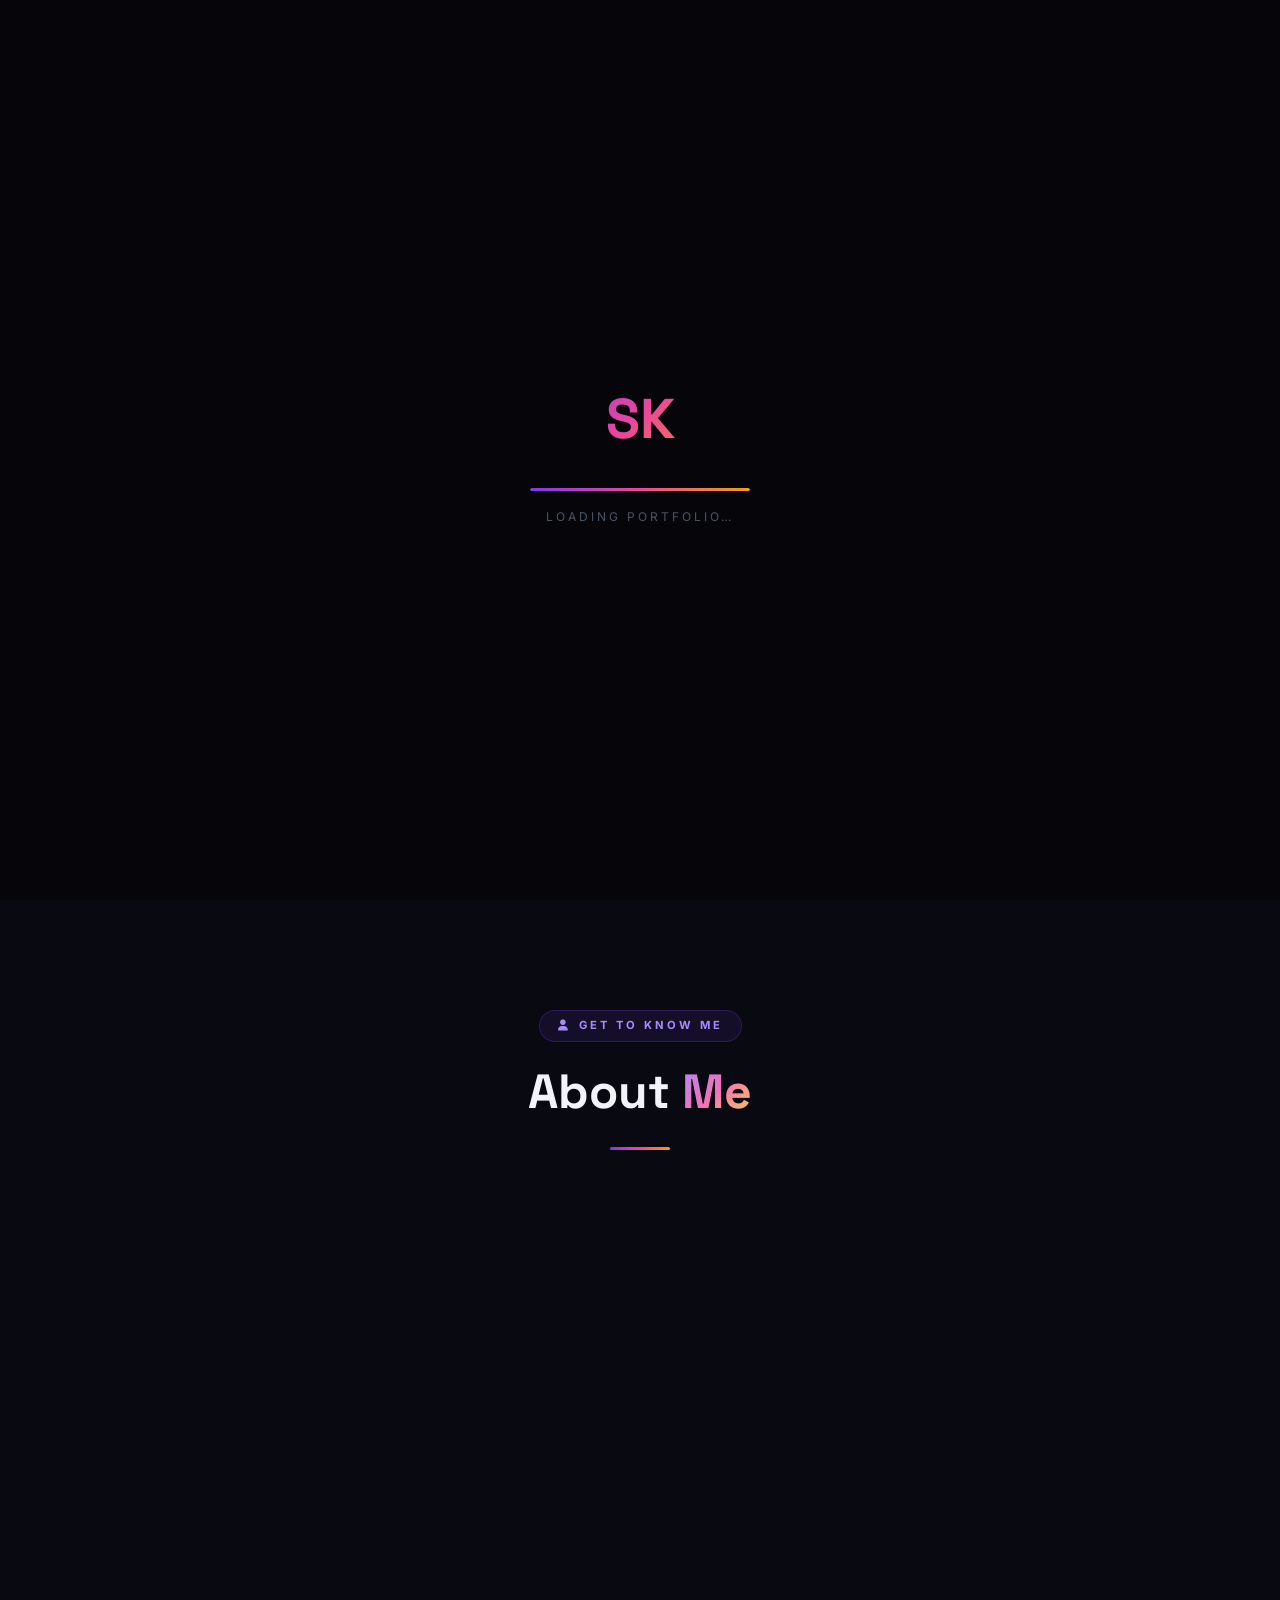
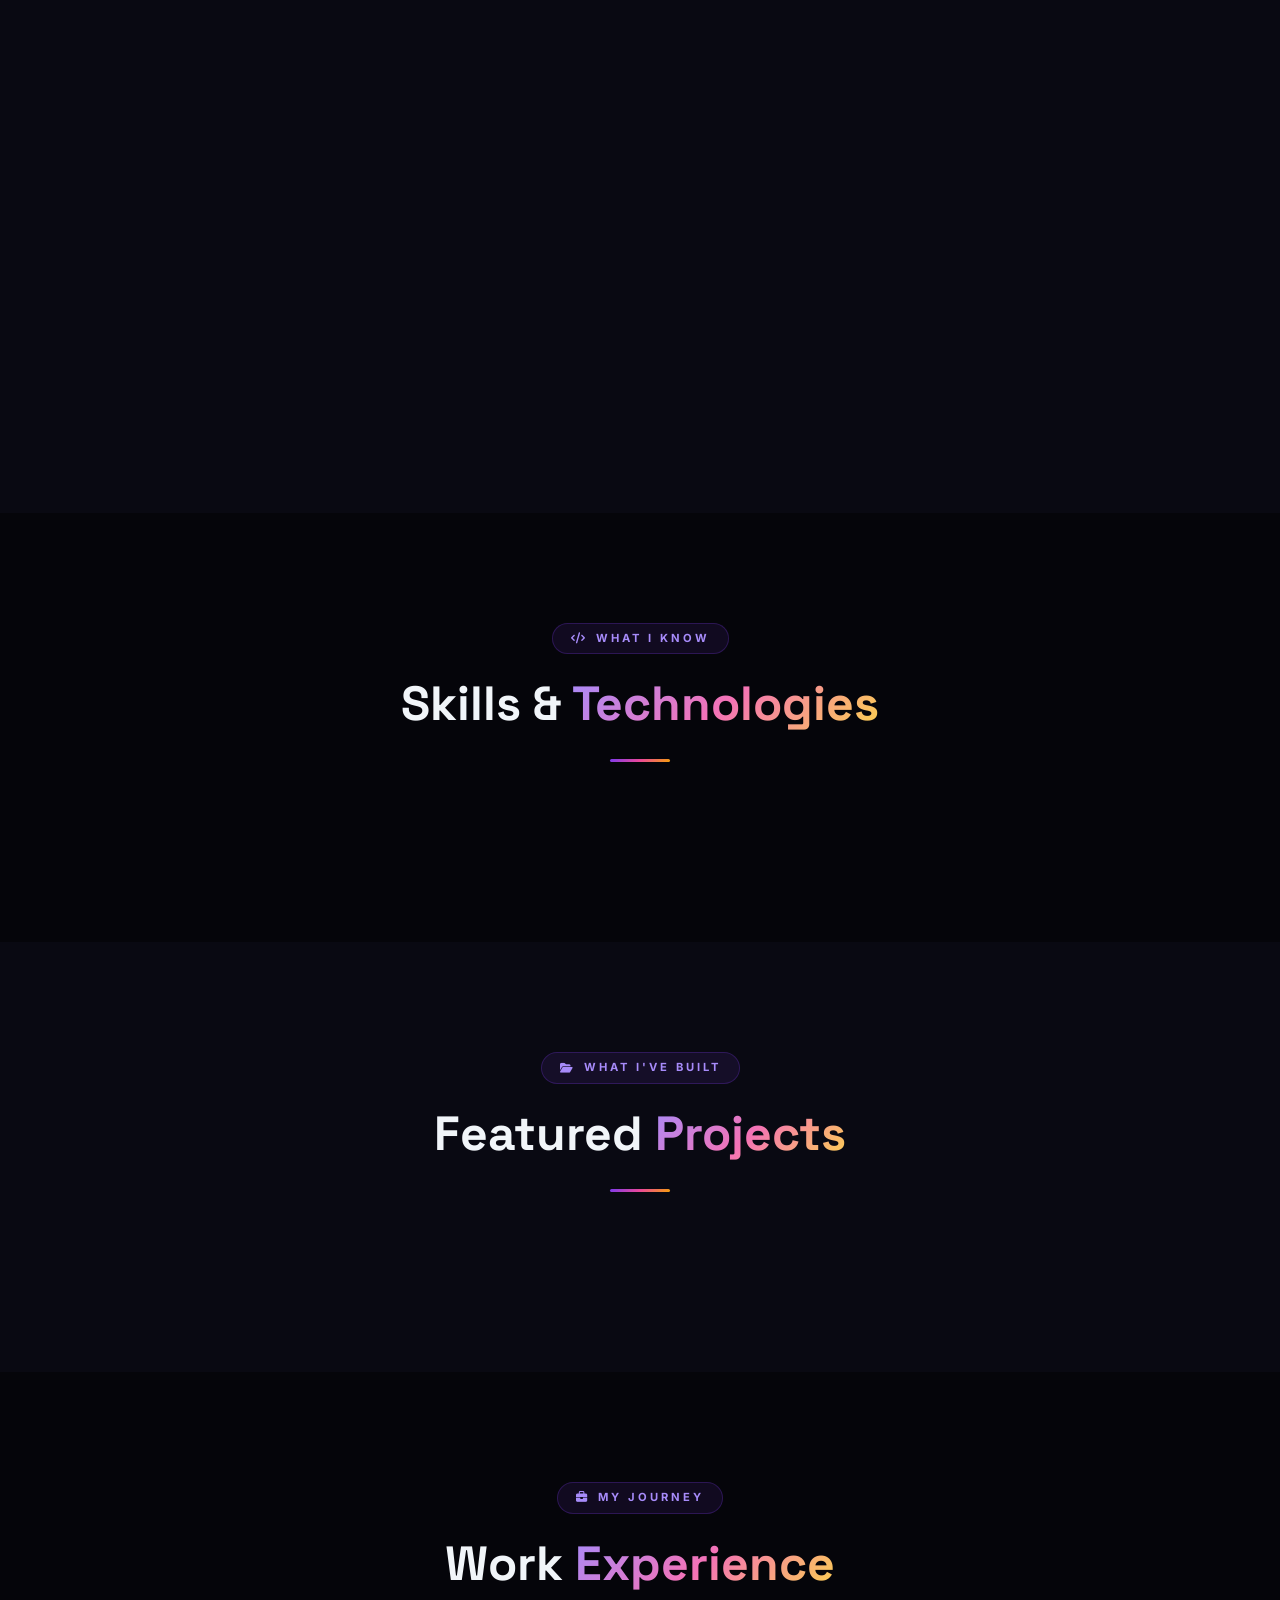
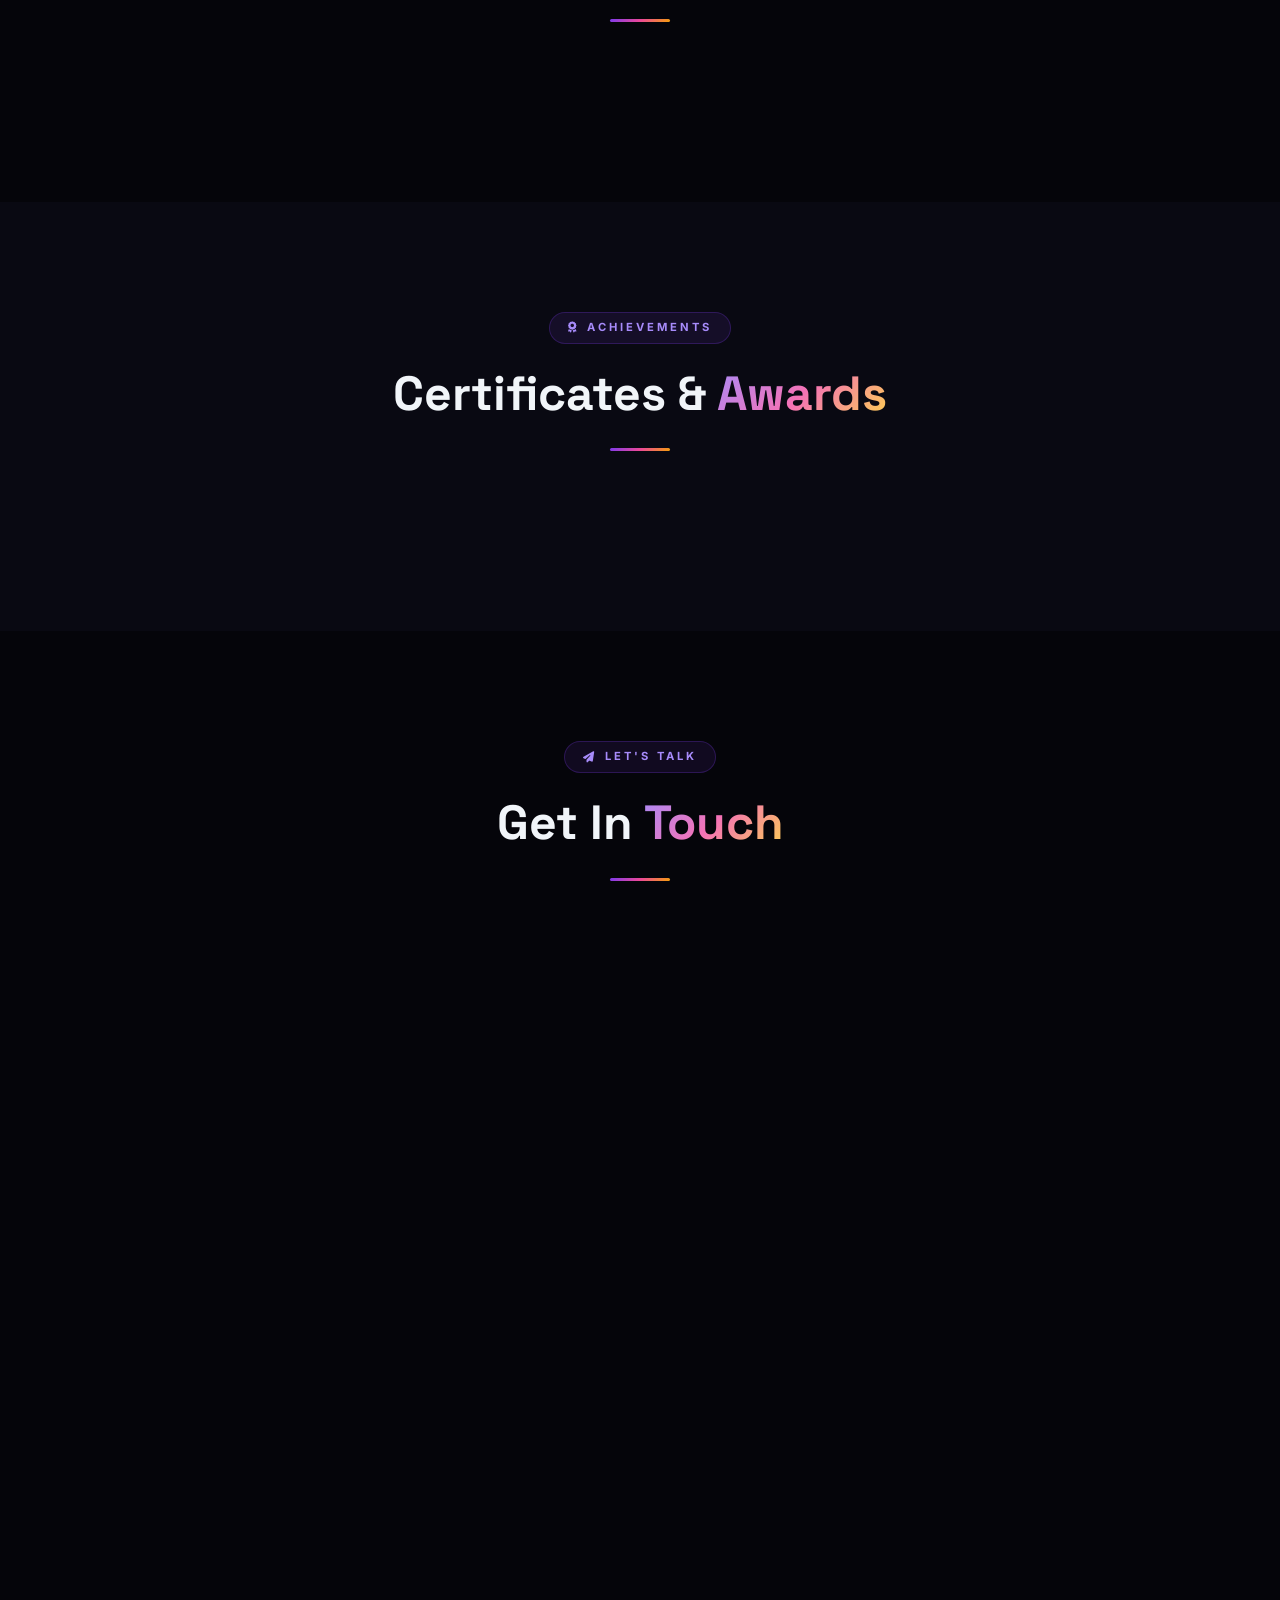
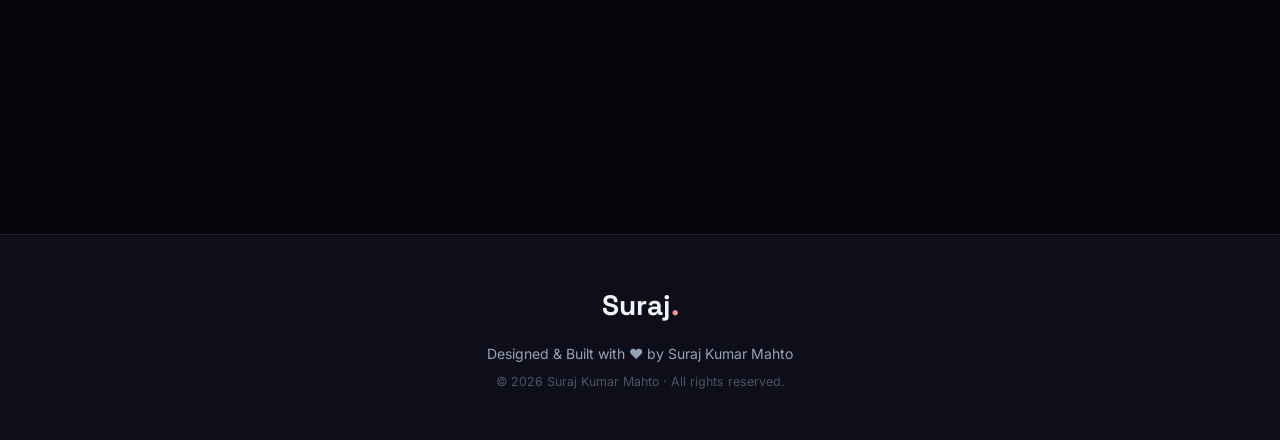
==== public/index.html @ 26ef39cd "Initial portfolio website deployment" ====
<!DOCTYPE html>
<html lang="en">
<head>
  <meta charset="UTF-8"/>
  <meta name="viewport" content="width=device-width, initial-scale=1.0"/>
  <title>Suraj Kumar Mahto | suraj-portfolio | Full Stack Developer & AI/ML</title>
  <meta name="description" content="Welcome to suraj-portfolio. Portfolio of Suraj Kumar Mahto — B.Tech CSE (AI & ML) student, aspiring Full Stack Developer from Jharkhand, India."/>
  <meta name="keywords" content="suraj-portfolio, Suraj Kumar Mahto, full stack developer, AI/ML, portfolio, web developer, software engineer"/>
  <meta name="author" content="Suraj Kumar Mahto"/>
  <meta property="og:title" content="suraj-portfolio | Suraj Kumar Mahto"/>
  <meta property="og:description" content="Welcome to suraj-portfolio! B.Tech CSE (AI & ML) | Full Stack Developer | Python, Flask, JavaScript"/>
  <meta property="og:type" content="website"/>
  <link rel="icon" href="data:image/svg+xml,<svg xmlns='http://www.w3.org/2000/svg' viewBox='0 0 100 100'><text y='.9em' font-size='90'>🚀</text></svg>"/>

  <!-- Google Fonts -->
  <link rel="preconnect" href="https://fonts.googleapis.com"/>
  <link rel="preconnect" href="https://fonts.gstatic.com" crossorigin/>
  <link href="https://fonts.googleapis.com/css2?family=Inter:wght@300;400;500;600;700;800;900&family=Space+Grotesk:wght@400;500;600;700;800&display=swap" rel="stylesheet"/>

  <!-- Icons -->
  <link rel="stylesheet" href="https://cdnjs.cloudflare.com/ajax/libs/font-awesome/6.5.1/css/all.min.css"/>

  <!-- Styles -->
  <link rel="stylesheet" href="css/style.css"/>
</head>
<body>

<!-- ── Custom Cursor ─────────────────────────────────────── -->
<div class="cursor" id="cursor"></div>
<div class="cursor-f" id="cursorF"></div>

<!-- ── Loader ─────────────────────────────────────────────── -->
<div class="loader" id="loader">
  <div class="loader-inner">
    <div class="loader-logo">SK</div>
    <div class="loader-bar"><div class="loader-fill"></div></div>
    <p class="loader-txt">Loading Portfolio…</p>
  </div>
</div>

<!-- ── Toast ──────────────────────────────────────────────── -->
<div class="toast" id="toast"></div>

<!-- ── Navigation ─────────────────────────────────────────── -->
<nav class="navbar" id="navbar">
  <div class="nav-wrap">
    <a href="#home" class="nav-logo">
      <span class="nav-logo-txt">Suraj.</span>
      <span class="nav-dot"></span>
    </a>

    <ul class="nav-links" id="navLinks">
      <li><a href="#home"         class="nav-link active">Home</a></li>
      <li><a href="#about"        class="nav-link">About</a></li>
      <li><a href="#skills"       class="nav-link">Skills</a></li>
      <li><a href="#projects"     class="nav-link">Projects</a></li>
      <li><a href="#experience"   class="nav-link">Experience</a></li>
      <li><a href="#certificates" class="nav-link">Certificates</a></li>
      <li><a href="#contact"      class="nav-link">Contact</a></li>
    </ul>

    <div class="nav-actions">
      <a href="login.html" class="btn-admin" id="adminBtn" title="Admin Login">
        <i class="fas fa-lock"></i>
      </a>
      <button class="hamburger" id="hamburger" aria-label="Toggle menu">
        <span></span><span></span><span></span>
      </button>
    </div>
  </div>
</nav>

<!-- ════════════════════════════════════════════════════════ -->
<!--  HERO                                                    -->
<!-- ════════════════════════════════════════════════════════ -->
<section class="hero" id="home">
  <div id="particles-js"></div>
  <div class="h-glow h-glow-1"></div>
  <div class="h-glow h-glow-2"></div>
  <div class="h-glow h-glow-3"></div>

  <div class="hero-wrap">
    <!-- Text side -->
    <div class="hero-content">
      <div class="hero-badge">
        <span class="h-badge-dot"></span>
        Available for Opportunities
      </div>

      <h1 class="hero-name">
        Hi, I'm <span class="grad-text" id="heroName">Suraj Kumar Mahto</span>
      </h1>

      <div class="hero-typing">
        <span class="static-txt">I'm a&nbsp;</span>
        <span class="tw-word" id="tw"></span>
        <span class="tw-cursor">|</span>
      </div>

      <p class="hero-bio" id="heroBio">
        Building modern web applications and exploring the power of AI &amp; Machine Learning.
      </p>

      <div class="hero-btns">
        <a href="#projects" class="btn btn-primary">
          <i class="fas fa-rocket"></i> View Projects
        </a>
        <a href="#contact" class="btn btn-ghost">
          <i class="fas fa-paper-plane"></i> Get In Touch
        </a>
      </div>

      <div class="hero-socials">
        <a href="https://github.com/surajkr0208"                    target="_blank" class="h-social" title="GitHub"><i class="fab fa-github"></i></a>
        <a href="https://www.linkedin.com/in/suraj-sk0208/"          target="_blank" class="h-social" title="LinkedIn"><i class="fab fa-linkedin"></i></a>
        <a href="https://x.com/SurajKu00464975"                      target="_blank" class="h-social" title="X / Twitter"><i class="fab fa-x-twitter"></i></a>
        <a href="https://www.instagram.com/suraj.kumar.0208"         target="_blank" class="h-social" title="Instagram"><i class="fab fa-instagram"></i></a>
        <a href="https://www.reddit.com/u/Antique-Guava-6497/"       target="_blank" class="h-social" title="Reddit"><i class="fab fa-reddit"></i></a>
        <a href="mailto:surajkumarmahto7033@gmail.com"                class="h-social" title="Email"><i class="fas fa-envelope"></i></a>
      </div>
    </div>

    <!-- Photo side -->
    <div class="hero-visual">
      <div class="profile-wrap">
        <div class="p-ring p-ring-1"></div>
        <div class="p-ring p-ring-2"></div>
        <div class="p-ring p-ring-3"></div>
        <div class="p-img-wrap">
          <img class="p-img" src="assets/profile.jpg" alt="Suraj Kumar Mahto"
               onerror="this.src='https://ui-avatars.com/api/?name=Suraj+Kumar+Mahto&size=400&background=7C3AED&color=fff&bold=true&font-size=0.33'"/>
        </div>
        <div class="f-badge f-badge-top">
          <i class="fas fa-code"></i><span>Full Stack Dev</span>
        </div>
        <div class="f-badge f-badge-bot">
          <i class="fas fa-brain"></i><span>AI &amp; ML</span>
        </div>
      </div>
    </div>
  </div>

  <div class="scroll-ind">
    <span>Scroll</span>
    <div class="scroll-line"></div>
  </div>
</section>

<!-- ════════════════════════════════════════════════════════ -->
<!--  ABOUT                                                   -->
<!-- ════════════════════════════════════════════════════════ -->
<section class="about section" id="about">
  <div class="container">
    <div class="section-header">
      <span class="section-label"><i class="fas fa-user"></i> Get to Know Me</span>
      <h2 class="section-title">About <span class="grad-text">Me</span></h2>
      <div class="section-line"></div>
    </div>

    <div class="about-grid">
      <!-- Image -->
      <div class="about-img-side rev-l">
        <div class="about-img-wrap">
          <img src="assets/profile.jpg" alt="Suraj Kumar Mahto"
               onerror="this.src='https://ui-avatars.com/api/?name=Suraj+Kumar&size=400&background=7C3AED&color=fff&bold=true'"/>
          <div class="about-img-deco"></div>
        </div>
        <div class="about-stats">
          <div class="stat-card">
            <span class="stat-num" data-target="3">0</span>
            <span class="stat-lbl">Projects</span>
          </div>
          <div class="stat-card">
            <span class="stat-num" data-target="1">0</span>
            <span class="stat-lbl">Internship</span>
          </div>
          <div class="stat-card">
            <span class="stat-num" data-target="10">0</span>
            <span class="stat-lbl">Skills</span>
          </div>
        </div>
      </div>

      <!-- Info -->
      <div class="about-content rev-r">
        <div class="about-info-grid">
          <div class="info-item">
            <i class="fas fa-user"></i>
            <div>
              <span class="info-lbl">Name</span>
              <span class="info-val" id="aboutName">Suraj Kumar Mahto</span>
            </div>
          </div>
          <div class="info-item">
            <i class="fas fa-graduation-cap"></i>
            <div>
              <span class="info-lbl">Degree</span>
              <span class="info-val">B.Tech CSE (AI &amp; ML)</span>
            </div>
          </div>
          <div class="info-item">
            <i class="fas fa-map-marker-alt"></i>
            <div>
              <span class="info-lbl">Location</span>
              <span class="info-val" id="aboutLocation">Jharkhand, India</span>
            </div>
          </div>
          <div class="info-item">
            <i class="fas fa-envelope"></i>
            <div>
              <span class="info-lbl">Email</span>
              <span class="info-val" id="aboutEmail" style="font-size:.78rem">surajkumarmahto7033@gmail.com</span>
            </div>
          </div>
        </div>

        <p class="about-bio" id="aboutBio">
          I am a <strong>B.Tech student</strong> specialising in Computer Science Engineering with
          <strong>AI &amp; ML</strong>. I'm passionate about full-stack development, open-source
          contribution, and creating practical software solutions. I have worked on projects using
          <strong>Python, Flask, HTML, CSS, JavaScript, and SQLite</strong>. I enjoy learning
          modern technologies and continuously levelling up my skills.
        </p>

        <div class="about-btns">
          <a href="assets/resume.pdf" download class="btn btn-primary" id="cvBtn">
            <i class="fas fa-download"></i> Download CV
          </a>
          <a href="#contact" class="btn btn-outline">
            <i class="fas fa-handshake"></i> Hire Me
          </a>
        </div>
      </div>
    </div>
  </div>
</section>

<!-- ════════════════════════════════════════════════════════ -->
<!--  SKILLS                                                  -->
<!-- ════════════════════════════════════════════════════════ -->
<section class="skills section" id="skills">
  <div class="container">
    <div class="section-header">
      <span class="section-label"><i class="fas fa-code"></i> What I Know</span>
      <h2 class="section-title">Skills &amp; <span class="grad-text">Technologies</span></h2>
      <div class="section-line"></div>
    </div>
    <div class="skills-grid" id="skillsGrid">
      <!-- Rendered by app.js -->
    </div>
  </div>
</section>

<!-- ════════════════════════════════════════════════════════ -->
<!--  PROJECTS                                                -->
<!-- ════════════════════════════════════════════════════════ -->
<section class="projects section" id="projects">
  <div class="container">
    <div class="section-header">
      <span class="section-label"><i class="fas fa-folder-open"></i> What I've Built</span>
      <h2 class="section-title">Featured <span class="grad-text">Projects</span></h2>
      <div class="section-line"></div>
    </div>
    <div class="projects-grid" id="projectsGrid">
      <!-- Rendered by app.js -->
    </div>
  </div>
</section>

<!-- ════════════════════════════════════════════════════════ -->
<!--  EXPERIENCE                                              -->
<!-- ════════════════════════════════════════════════════════ -->
<section class="experience section" id="experience">
  <div class="container">
    <div class="section-header">
      <span class="section-label"><i class="fas fa-briefcase"></i> My Journey</span>
      <h2 class="section-title">Work <span class="grad-text">Experience</span></h2>
      <div class="section-line"></div>
    </div>
    <div class="timeline" id="timeline">
      <!-- Rendered by app.js -->
    </div>
  </div>
</section>

<!-- ════════════════════════════════════════════════════════ -->
<!--  CERTIFICATES                                            -->
<!-- ════════════════════════════════════════════════════════ -->
<section class="certificates section" id="certificates">
  <div class="container">
    <div class="section-header">
      <span class="section-label"><i class="fas fa-award"></i> Achievements</span>
      <h2 class="section-title">Certificates &amp; <span class="grad-text">Awards</span></h2>
      <div class="section-line"></div>
    </div>
    <div class="certs-grid" id="certsGrid">
      <!-- Rendered by app.js -->
    </div>
  </div>
</section>

<!-- ════════════════════════════════════════════════════════ -->
<!--  CONTACT                                                 -->
<!-- ════════════════════════════════════════════════════════ -->
<section class="contact section" id="contact">
  <div class="container">
    <div class="section-header">
      <span class="section-label"><i class="fas fa-paper-plane"></i> Let's Talk</span>
      <h2 class="section-title">Get In <span class="grad-text">Touch</span></h2>
      <div class="section-line"></div>
    </div>

    <div class="contact-grid">
      <!-- Info -->
      <div class="contact-info rev-l">
        <h3>Let's work together!</h3>
        <p>I'm open to internships, freelance projects, and collaborations. Feel free to reach out — I reply within 24 hours.</p>

        <div class="contact-links">
          <a href="mailto:surajkumarmahto7033@gmail.com" class="c-link" id="contactEmailLink">
            <div class="c-icon"><i class="fas fa-envelope"></i></div>
            <div>
              <span class="c-link-lbl">Email</span>
              <span class="c-link-val" id="contactEmailVal">surajkumarmahto7033@gmail.com</span>
            </div>
          </a>
          <a href="https://www.linkedin.com/in/suraj-sk0208/" target="_blank" class="c-link">
            <div class="c-icon"><i class="fab fa-linkedin"></i></div>
            <div>
              <span class="c-link-lbl">LinkedIn</span>
              <span class="c-link-val">suraj-sk0208</span>
            </div>
          </a>
          <a href="https://github.com/surajkr0208" target="_blank" class="c-link">
            <div class="c-icon"><i class="fab fa-github"></i></div>
            <div>
              <span class="c-link-lbl">GitHub</span>
              <span class="c-link-val">surajkr0208</span>
            </div>
          </a>
        </div>

        <div class="socials-grid">
          <a href="https://github.com/surajkr0208"                   target="_blank" class="sg-item" title="GitHub"><i class="fab fa-github"></i></a>
          <a href="https://www.linkedin.com/in/suraj-sk0208/"         target="_blank" class="sg-item" title="LinkedIn"><i class="fab fa-linkedin"></i></a>
          <a href="https://x.com/SurajKu00464975"                     target="_blank" class="sg-item" title="X"><i class="fab fa-x-twitter"></i></a>
          <a href="https://www.instagram.com/suraj.kumar.0208"        target="_blank" class="sg-item" title="Instagram"><i class="fab fa-instagram"></i></a>
          <a href="https://www.reddit.com/u/Antique-Guava-6497/"      target="_blank" class="sg-item" title="Reddit"><i class="fab fa-reddit"></i></a>
          <a href="https://discord.com/users/1289820689469276212"      target="_blank" class="sg-item" title="Discord"><i class="fab fa-discord"></i></a>
        </div>
      </div>

      <!-- Form -->
      <div class="contact-form-wrap rev-r">
        <form class="c-form" id="contactForm" novalidate>
          <div class="fg">
            <label for="cName">Your Name</label>
            <input type="text" id="cName" placeholder="John Doe" required/>
          </div>
          <div class="fg">
            <label for="cEmail">Your Email</label>
            <input type="email" id="cEmail" placeholder="john@example.com" required/>
          </div>
          <div class="fg">
            <label for="cSubject">Subject</label>
            <input type="text" id="cSubject" placeholder="Project Collaboration"/>
          </div>
          <div class="fg">
            <label for="cMsg">Message</label>
            <textarea id="cMsg" rows="5" placeholder="Tell me about your project…" required></textarea>
          </div>
          <button type="submit" class="btn btn-primary btn-full" id="sendBtn">
            <i class="fas fa-paper-plane"></i> Send Message
          </button>
        </form>
      </div>
    </div>
  </div>
</section>

<!-- ── Footer ─────────────────────────────────────────────── -->
<footer class="footer">
  <div class="container">
    <div class="footer-inner">
      <div class="footer-logo">Suraj<span class="grad-text">.</span></div>
      <p class="footer-txt">Designed &amp; Built with <span class="heart">❤️</span> by Suraj Kumar Mahto</p>
      <p class="footer-copy">© 2026 Suraj Kumar Mahto · All rights reserved.</p>
    </div>
  </div>
</footer>

<!-- ── Certificate Modal ──────────────────────────────────── -->
<div class="modal" id="certModal">
  <div class="modal-bg" onclick="closeCertModal()"></div>
  <div class="modal-box">
    <button class="modal-close" onclick="closeCertModal()"><i class="fas fa-times"></i></button>
    <img class="modal-img" id="modalImg" src="" alt="Certificate"/>
    <div class="modal-meta">
      <h3 id="modalTitle"></h3>
      <p id="modalSub"></p>
    </div>
  </div>
</div>

<!-- ── Scripts ────────────────────────────────────────────── -->
<script src="https://cdn.jsdelivr.net/npm/tsparticles@2.12.0/tsparticles.bundle.min.js"></script>
<script type="module" src="js/app.js"></script>
</body>
</html>
---- public/css/style.css ----
/* ================================================================
   SURAJ KUMAR MAHTO — PORTFOLIO STYLESHEET
   Theme : Colorful & Bold · Dark Mode
   Fonts : Inter + Space Grotesk (loaded in HTML)
================================================================ */

/* ── Design Tokens ────────────────────────────────────────── */
:root {
  --primary:        #7C3AED;
  --primary-light:  #A78BFA;
  --secondary:      #EC4899;
  --accent:         #F59E0B;
  --cyan:           #06B6D4;
  --green:          #10B981;
  --red:            #EF4444;

  --bg:             #05050A;
  --bg-2:           #090912;
  --bg-3:           #0E0E1A;
  --surface:        rgba(255,255,255,0.04);
  --surface-2:      rgba(255,255,255,0.07);
  --surface-3:      rgba(255,255,255,0.10);
  --border:         rgba(255,255,255,0.08);
  --border-2:       rgba(255,255,255,0.14);

  --text:           #F1F5F9;
  --text-2:         #94A3B8;
  --text-3:         #4B5563;

  --gradient:       linear-gradient(135deg,#7C3AED 0%,#EC4899 50%,#F59E0B 100%);
  --gradient-r:     linear-gradient(135deg,#F59E0B 0%,#EC4899 50%,#7C3AED 100%);
  --gradient-text:  linear-gradient(135deg,#A78BFA,#F472B6,#FCD34D);
  --gradient-cyan:  linear-gradient(135deg,#06B6D4,#7C3AED);

  --glow-p:         0 0 40px rgba(124,58,237,.35);
  --glow-s:         0 0 40px rgba(236,72,153,.35);
  --glow-a:         0 0 40px rgba(245,158,11,.35);

  --font:           'Inter', sans-serif;
  --font-h:         'Space Grotesk', sans-serif;

  --radius:         20px;
  --radius-sm:      12px;
  --radius-xs:      8px;
  --radius-full:    9999px;

  --tr:             all .3s cubic-bezier(.4,0,.2,1);
  --tr-slow:        all .6s cubic-bezier(.4,0,.2,1);

  --nav-h:          76px;
}

/* ── Reset ────────────────────────────────────────────────── */
*,*::before,*::after{margin:0;padding:0;box-sizing:border-box}
html{scroll-behavior:smooth;font-size:16px}
body{font-family:var(--font);background:var(--bg);color:var(--text);overflow-x:hidden;line-height:1.6}
img{max-width:100%;display:block}
a{text-decoration:none;color:inherit}
button{cursor:pointer;border:none;background:none;font-family:inherit}
ul{list-style:none}
::selection{background:rgba(124,58,237,.3);color:var(--text)}
::-webkit-scrollbar{width:5px}
::-webkit-scrollbar-track{background:var(--bg)}
::-webkit-scrollbar-thumb{background:var(--primary);border-radius:3px}

/* ── Cursor ───────────────────────────────────────────────── */
.cursor{
  width:10px;height:10px;background:var(--primary);border-radius:50%;
  position:fixed;top:0;left:0;pointer-events:none;z-index:9999;
  transform:translate(-50%,-50%);transition:transform .1s,background .3s;
  mix-blend-mode:difference;
}
.cursor-f{
  width:32px;height:32px;border:2px solid rgba(124,58,237,.5);border-radius:50%;
  position:fixed;top:0;left:0;pointer-events:none;z-index:9998;
  transform:translate(-50%,-50%);
  transition:width .3s,height .3s,border-color .3s;
}
.cursor.hov{transform:translate(-50%,-50%) scale(3);background:var(--secondary)}
.cursor-f.hov{width:56px;height:56px;border-color:var(--secondary)}

/* ── Loader ───────────────────────────────────────────────── */
.loader{
  position:fixed;inset:0;background:var(--bg);
  display:flex;align-items:center;justify-content:center;
  z-index:10000;transition:opacity .6s,visibility .6s;
}
.loader.out{opacity:0;visibility:hidden}
.loader-inner{text-align:center}
.loader-logo{
  font-family:var(--font-h);font-size:3.5rem;font-weight:800;
  background:var(--gradient);-webkit-background-clip:text;
  -webkit-text-fill-color:transparent;background-clip:text;
  margin-bottom:1.5rem;animation:pulse 1.5s ease-in-out infinite;
}
.loader-bar{width:220px;height:3px;background:var(--surface-2);border-radius:3px;margin:0 auto 1rem;overflow:hidden}
.loader-fill{height:100%;background:var(--gradient);border-radius:3px;animation:lFill 1.6s ease-in-out forwards}
.loader-txt{color:var(--text-3);font-size:.75rem;letter-spacing:3px;text-transform:uppercase}
@keyframes lFill{from{width:0}to{width:100%}}
@keyframes pulse{0%,100%{opacity:1}50%{opacity:.4}}

/* ── Utilities ────────────────────────────────────────────── */
.container{max-width:1200px;margin:0 auto;padding:0 2rem}
.section{padding:110px 0;position:relative}

.grad-text{
  background:var(--gradient-text);
  -webkit-background-clip:text;-webkit-text-fill-color:transparent;background-clip:text;
}

.section-label{
  display:inline-flex;align-items:center;gap:8px;
  font-size:.7rem;font-weight:700;letter-spacing:3px;text-transform:uppercase;
  color:var(--primary-light);padding:6px 18px;
  background:rgba(124,58,237,.1);border:1px solid rgba(124,58,237,.25);
  border-radius:var(--radius-full);margin-bottom:.75rem;
}
.section-title{
  font-family:var(--font-h);font-size:clamp(2rem,4vw,3rem);font-weight:800;
  color:var(--text);margin-bottom:1rem;
}
.section-header{text-align:center;margin-bottom:70px}
.section-line{width:60px;height:3px;background:var(--gradient);border-radius:3px;margin:0 auto}

/* ── Buttons ──────────────────────────────────────────────── */
.btn{
  display:inline-flex;align-items:center;gap:.5rem;
  padding:13px 28px;border-radius:var(--radius-full);
  font-weight:600;font-size:.875rem;transition:var(--tr);cursor:pointer;
}
.btn-primary{background:var(--gradient);color:#fff;position:relative;overflow:hidden;border:none}
.btn-primary::after{
  content:'';position:absolute;inset:0;
  background:linear-gradient(135deg,rgba(255,255,255,.18),transparent);
  opacity:0;transition:opacity .3s;
}
.btn-primary:hover{transform:translateY(-2px);box-shadow:0 12px 30px rgba(124,58,237,.4)}
.btn-primary:hover::after{opacity:1}

.btn-ghost{
  background:var(--surface);border:1px solid var(--border);color:var(--text);
  backdrop-filter:blur(12px);
}
.btn-ghost:hover{background:var(--surface-2);border-color:var(--primary);transform:translateY(-2px);box-shadow:var(--glow-p)}

.btn-outline{
  background:transparent;border:2px solid rgba(124,58,237,.4);color:var(--text);
}
.btn-outline:hover{background:rgba(124,58,237,.1);border-color:var(--primary);transform:translateY(-2px)}
.btn-full{width:100%;justify-content:center}

/* ── Navbar ───────────────────────────────────────────────── */
.navbar{
  position:fixed;top:0;left:0;right:0;height:var(--nav-h);
  z-index:1000;transition:var(--tr);
}
.navbar.scrolled{
  background:rgba(5,5,10,.88);backdrop-filter:blur(20px);
  border-bottom:1px solid var(--border);box-shadow:0 4px 30px rgba(0,0,0,.4);
}
.nav-wrap{
  max-width:1200px;margin:0 auto;padding:0 2rem;
  height:100%;display:flex;align-items:center;justify-content:space-between;
}
.nav-logo{display:flex;align-items:center;gap:4px}
.nav-logo-txt{
  font-family:var(--font-h);font-size:1.5rem;font-weight:800;
  background:var(--gradient-text);-webkit-background-clip:text;
  -webkit-text-fill-color:transparent;background-clip:text;
}
.nav-dot{
  width:7px;height:7px;background:var(--accent);border-radius:50%;
  animation:dotP 2s ease-in-out infinite;
}
@keyframes dotP{0%,100%{box-shadow:0 0 0 0 rgba(245,158,11,.7)}50%{box-shadow:0 0 0 6px rgba(245,158,11,0)}}

.nav-links{display:flex;align-items:center;gap:.25rem}
.nav-link{
  padding:7px 14px;font-size:.85rem;font-weight:500;color:var(--text-2);
  border-radius:var(--radius-xs);transition:var(--tr);position:relative;
}
.nav-link::after{
  content:'';position:absolute;bottom:-2px;left:50%;transform:translateX(-50%);
  width:0;height:2px;background:var(--gradient);border-radius:2px;transition:width .3s;
}
.nav-link:hover,.nav-link.active{color:var(--text)}
.nav-link:hover::after,.nav-link.active::after{width:60%}

.nav-actions{display:flex;align-items:center;gap:.75rem}
.btn-admin{
  display:flex;align-items:center;justify-content:center;
  width:38px;height:38px;
  background:var(--surface);border:1px solid var(--border);border-radius:50%;
  color:var(--text-2);font-size:.875rem;transition:var(--tr);
}
.btn-admin:hover{background:rgba(124,58,237,.15);border-color:var(--primary);color:var(--primary-light)}

.hamburger{display:none;flex-direction:column;gap:5px;padding:5px}
.hamburger span{display:block;width:22px;height:2px;background:var(--text);border-radius:2px;transition:var(--tr)}
.hamburger.on span:nth-child(1){transform:rotate(45deg) translate(5px,5px)}
.hamburger.on span:nth-child(2){opacity:0}
.hamburger.on span:nth-child(3){transform:rotate(-45deg) translate(5px,-5px)}

/* ── Hero ─────────────────────────────────────────────────── */
.hero{
  min-height:100vh;display:flex;align-items:center;
  position:relative;overflow:hidden;padding-top:var(--nav-h);
}
#particles-js{position:absolute;inset:0;z-index:0}
.h-glow{position:absolute;border-radius:50%;filter:blur(90px);pointer-events:none;z-index:0}
.h-glow-1{width:520px;height:520px;background:rgba(124,58,237,.14);top:-120px;left:-100px;animation:fG 8s ease-in-out infinite}
.h-glow-2{width:420px;height:420px;background:rgba(236,72,153,.09);bottom:-60px;right:-80px;animation:fG 11s ease-in-out infinite reverse}
.h-glow-3{width:300px;height:300px;background:rgba(6,182,212,.07);top:50%;left:45%;animation:fG 14s ease-in-out infinite}
@keyframes fG{0%,100%{transform:translate(0,0) scale(1)}33%{transform:translate(30px,-30px) scale(1.1)}66%{transform:translate(-20px,20px) scale(.9)}}

.hero-wrap{
  max-width:1200px;margin:0 auto;padding:0 2rem;width:100%;
  display:grid;grid-template-columns:1fr 1fr;gap:4rem;align-items:center;
  position:relative;z-index:1;
}
.hero-badge{
  display:inline-flex;align-items:center;gap:8px;
  padding:8px 20px;background:rgba(16,185,129,.1);border:1px solid rgba(16,185,129,.3);
  border-radius:var(--radius-full);font-size:.78rem;font-weight:600;color:#10B981;
  margin-bottom:1.5rem;width:fit-content;
}
.h-badge-dot{width:8px;height:8px;background:#10B981;border-radius:50%;animation:bP 2s ease-in-out infinite}
@keyframes bP{0%,100%{box-shadow:0 0 0 0 rgba(16,185,129,.7)}50%{box-shadow:0 0 0 6px rgba(16,185,129,0)}}

.hero-name{
  font-family:var(--font-h);font-size:clamp(2rem,4vw,3.4rem);
  font-weight:900;line-height:1.15;margin-bottom:.75rem;
}
.hero-typing{
  font-size:clamp(1rem,2vw,1.35rem);color:var(--text-2);
  margin-bottom:1.25rem;min-height:2.4em;
  display:flex;align-items:center;gap:8px;flex-wrap:wrap;
}
.tw-word{color:var(--primary-light);font-weight:700}
.tw-cursor{color:var(--accent);animation:blink 1s infinite;font-weight:300}
@keyframes blink{0%,50%{opacity:1}51%,100%{opacity:0}}

.hero-bio{font-size:.95rem;color:var(--text-2);line-height:1.75;max-width:500px;margin-bottom:2rem}
.hero-btns{display:flex;gap:1rem;flex-wrap:wrap;margin-bottom:2rem}
.hero-socials{display:flex;gap:.75rem}
.h-social{
  display:flex;align-items:center;justify-content:center;
  width:40px;height:40px;background:var(--surface);border:1px solid var(--border);
  border-radius:10px;color:var(--text-2);font-size:1.05rem;transition:var(--tr);
}
.h-social:hover{background:rgba(124,58,237,.15);border-color:var(--primary);color:var(--primary-light);transform:translateY(-3px);box-shadow:var(--glow-p)}

/* Profile Visual */
.hero-visual{display:flex;justify-content:center;align-items:center}
.profile-wrap{position:relative;width:340px;height:340px}
.p-ring{position:absolute;border-radius:50%;animation:spinR linear infinite}
.p-ring-1{inset:-22px;border:2px dashed rgba(124,58,237,.3);animation-duration:16s}
.p-ring-2{inset:-44px;border:1px solid rgba(236,72,153,.2);animation-duration:26s;animation-direction:reverse}
.p-ring-3{inset:-66px;border:1px dotted rgba(245,158,11,.12);animation-duration:38s}
@keyframes spinR{from{transform:rotate(0)}to{transform:rotate(360deg)}}

.p-img-wrap{
  position:absolute;inset:0;border-radius:50%;overflow:hidden;
  border:4px solid transparent;
  background:linear-gradient(var(--bg),var(--bg)) padding-box, var(--gradient) border-box;
  box-shadow:var(--glow-p),inset 0 0 30px rgba(124,58,237,.1);
}
.p-img{width:100%;height:100%;object-fit:cover;object-position:center top;border-radius:50%}

.f-badge{
  position:absolute;display:flex;align-items:center;gap:8px;
  padding:10px 18px;background:rgba(5,5,10,.92);
  border:1px solid var(--border);border-radius:var(--radius-full);
  font-size:.78rem;font-weight:600;backdrop-filter:blur(20px);
  box-shadow:0 10px 30px rgba(0,0,0,.4);white-space:nowrap;
}
.f-badge-top{top:10%;right:-32px;animation:fBadge 4s ease-in-out infinite}
.f-badge-bot{bottom:10%;left:-32px;animation:fBadge 4s ease-in-out infinite 2s}
.f-badge-top i{color:var(--cyan)}
.f-badge-bot i{color:var(--accent)}
@keyframes fBadge{0%,100%{transform:translateY(0)}50%{transform:translateY(-8px)}}

.scroll-ind{
  position:absolute;bottom:36px;left:50%;transform:translateX(-50%);
  display:flex;flex-direction:column;align-items:center;gap:8px;
  color:var(--text-3);font-size:.7rem;letter-spacing:2px;text-transform:uppercase;
  z-index:1;animation:fadeUp 1s 2s both;
}
.scroll-line{width:1px;height:40px;background:linear-gradient(to bottom,var(--primary),transparent);animation:sLine 2s ease-in-out infinite}
@keyframes sLine{0%{opacity:1;transform:scaleY(1);transform-origin:top}100%{opacity:0;transform:scaleY(0);transform-origin:top}}
@keyframes fadeUp{from{opacity:0;transform:translate(-50%,20px)}to{opacity:1;transform:translate(-50%,0)}}

/* ── About ────────────────────────────────────────────────── */
.about{background:var(--bg-2)}
.about-grid{display:grid;grid-template-columns:1fr 1.2fr;gap:5rem;align-items:center}

.about-img-wrap{position:relative;border-radius:var(--radius);overflow:hidden}
.about-img-wrap img{width:100%;aspect-ratio:3/4;object-fit:cover;object-position:center top;border-radius:var(--radius)}
.about-img-deco{
  position:absolute;bottom:-3px;right:-3px;width:55%;height:55%;
  border-right:3px solid var(--primary);border-bottom:3px solid var(--primary);
  border-radius:0 0 var(--radius) 0;pointer-events:none;
}
.about-stats{display:grid;grid-template-columns:repeat(3,1fr);gap:1rem;margin-top:1.5rem}
.stat-card{
  background:var(--surface);border:1px solid var(--border);border-radius:var(--radius-sm);
  padding:1.25rem 1rem;text-align:center;transition:var(--tr);
}
.stat-card:hover{background:var(--surface-2);border-color:var(--primary);transform:translateY(-3px)}
.stat-num{
  display:block;font-family:var(--font-h);font-size:2rem;font-weight:800;
  background:var(--gradient-text);-webkit-background-clip:text;
  -webkit-text-fill-color:transparent;background-clip:text;
}
.stat-lbl{font-size:.7rem;color:var(--text-2);text-transform:uppercase;letter-spacing:1px}

.about-info-grid{display:grid;grid-template-columns:1fr 1fr;gap:.9rem;margin-bottom:1.75rem}
.info-item{
  display:flex;align-items:flex-start;gap:.75rem;
  padding:.9rem 1rem;background:var(--surface);border:1px solid var(--border);
  border-radius:var(--radius-sm);transition:var(--tr);
}
.info-item:hover{border-color:var(--primary)}
.info-item i{color:var(--primary-light);font-size:.95rem;margin-top:2px;flex-shrink:0}
.info-item div{display:flex;flex-direction:column;gap:2px}
.info-lbl{font-size:.68rem;color:var(--text-3);text-transform:uppercase;letter-spacing:1px}
.info-val{font-size:.83rem;font-weight:500;color:var(--text)}

.about-bio{color:var(--text-2);line-height:1.8;margin-bottom:2rem;font-size:.93rem}
.about-bio strong{color:var(--text)}
.about-btns{display:flex;gap:1rem;flex-wrap:wrap}

/* ── Skills ───────────────────────────────────────────────── */
.skills{background:var(--bg)}
.skills-grid{display:grid;grid-template-columns:repeat(auto-fill,minmax(170px,1fr));gap:1.5rem}

.skill-card{
  background:var(--surface);border:1px solid var(--border);border-radius:var(--radius);
  padding:2rem 1rem 1.5rem;text-align:center;transition:var(--tr);
  position:relative;overflow:hidden;cursor:default;
}
.skill-card::before{
  content:'';position:absolute;inset:0;
  background:radial-gradient(circle at 50% 40%,var(--sc,var(--primary)) 0%,transparent 70%);
  opacity:0;transition:opacity .4s;
}
.skill-card:hover{border-color:var(--sc,var(--primary));transform:translateY(-6px);box-shadow:0 24px 48px rgba(0,0,0,.3)}
.skill-card:hover::before{opacity:.1}

.skill-ring{position:relative;width:82px;height:82px;margin:0 auto 1.25rem}
.skill-ring svg{transform:rotate(-90deg)}
.ring-bg{fill:none;stroke:rgba(255,255,255,.05);stroke-width:4}
.ring-fill{
  fill:none;stroke-width:4;stroke-linecap:round;
  stroke-dasharray:213;stroke-dashoffset:213;
  transition:stroke-dashoffset 1.6s cubic-bezier(.4,0,.2,1);
}
.skill-ico{position:absolute;inset:0;display:flex;align-items:center;justify-content:center}
.skill-ico i{font-size:1.75rem;transition:var(--tr)}
.skill-card:hover .skill-ico i{transform:scale(1.15)}
.skill-name{font-weight:700;font-size:.88rem;color:var(--text);margin-bottom:.25rem}
.skill-lvl{font-size:.68rem;color:var(--text-3);text-transform:uppercase;letter-spacing:1px}

/* ── Projects ─────────────────────────────────────────────── */
.projects{background:var(--bg-2)}
.projects-grid{display:grid;grid-template-columns:repeat(auto-fill,minmax(340px,1fr));gap:2rem}

.proj-card{
  background:var(--surface);border:1px solid var(--border);border-radius:var(--radius);
  overflow:hidden;transition:var(--tr);position:relative;transform-style:preserve-3d;
}
.proj-card::before{
  content:'';position:absolute;top:0;left:0;right:0;height:3px;
  background:var(--cg,var(--gradient));z-index:1;
}
.proj-card:hover{border-color:var(--border-2);box-shadow:0 30px 60px rgba(0,0,0,.4)}

.proj-head{padding:2rem 2rem 1rem;display:flex;align-items:flex-start;justify-content:space-between;gap:1rem}
.proj-icon{
  width:54px;height:54px;display:flex;align-items:center;justify-content:center;
  font-size:1.75rem;background:var(--surface-2);border:1px solid var(--border);border-radius:var(--radius-sm);
}
.proj-links{display:flex;gap:.5rem}
.proj-link{
  display:flex;align-items:center;justify-content:center;
  width:36px;height:36px;background:var(--surface-2);border:1px solid var(--border);
  border-radius:8px;color:var(--text-2);font-size:.875rem;transition:var(--tr);
}
.proj-link:hover{background:rgba(124,58,237,.15);border-color:var(--primary);color:var(--primary-light)}

.proj-body{padding:0 2rem 2rem}
.proj-title{font-family:var(--font-h);font-size:1.05rem;font-weight:700;color:var(--text);margin-bottom:.65rem}
.proj-desc{font-size:.85rem;color:var(--text-2);line-height:1.7;margin-bottom:1.5rem}
.proj-tech{display:flex;flex-wrap:wrap;gap:.4rem}
.tech-tag{
  padding:3px 11px;background:rgba(124,58,237,.1);border:1px solid rgba(124,58,237,.2);
  border-radius:var(--radius-full);font-size:.68rem;font-weight:700;color:var(--primary-light);
}

/* ── Experience ───────────────────────────────────────────── */
.experience{background:var(--bg)}
.timeline{position:relative;max-width:800px;margin:0 auto}
.timeline::before{
  content:'';position:absolute;left:50%;top:0;bottom:0;width:2px;
  background:linear-gradient(to bottom,var(--primary),var(--secondary),transparent);
  transform:translateX(-50%);
}
.tl-item{display:flex;gap:2rem;position:relative;margin-bottom:4rem}
.tl-item:nth-child(even){flex-direction:row-reverse}
.tl-dot{
  position:absolute;left:50%;top:22px;width:16px;height:16px;
  background:var(--primary);border:3px solid var(--bg);border-radius:50%;
  transform:translateX(-50%);z-index:1;box-shadow:var(--glow-p);
}
.tl-content{
  flex:1;background:var(--surface);border:1px solid var(--border);
  border-radius:var(--radius);padding:2rem;transition:var(--tr);max-width:calc(50% - 2rem);
}
.tl-content:hover{border-color:var(--primary);transform:translateY(-4px);box-shadow:0 20px 40px rgba(0,0,0,.2)}
.tl-co{font-size:.7rem;font-weight:700;letter-spacing:2px;text-transform:uppercase;color:var(--primary-light);margin-bottom:.4rem}
.tl-co a:hover{text-decoration:underline}
.tl-role{font-family:var(--font-h);font-size:1.1rem;font-weight:700;color:var(--text);margin-bottom:.4rem}
.tl-dur{font-size:.78rem;color:var(--text-3);margin-bottom:.9rem;display:flex;align-items:center;gap:5px}
.tl-dur i{color:var(--accent)}
.tl-desc{font-size:.85rem;color:var(--text-2);line-height:1.7}

/* ── Certificates ─────────────────────────────────────────── */
.certificates{background:var(--bg-2)}
.certs-grid{display:grid;grid-template-columns:repeat(auto-fill,minmax(270px,1fr));gap:2rem}

.cert-card{
  background:var(--surface);border:1px solid var(--border);border-radius:var(--radius);
  overflow:hidden;transition:var(--tr);cursor:pointer;
}
.cert-card:hover{transform:translateY(-6px);border-color:var(--primary);box-shadow:0 20px 50px rgba(0,0,0,.3),var(--glow-p)}
.cert-img-wrap{position:relative;aspect-ratio:16/9;overflow:hidden;background:var(--bg-3)}
.cert-img-wrap img{width:100%;height:100%;object-fit:cover;transition:transform .5s}
.cert-card:hover .cert-img-wrap img{transform:scale(1.06)}
.cert-overlay{
  position:absolute;inset:0;background:rgba(0,0,0,.7);
  display:flex;align-items:center;justify-content:center;
  opacity:0;transition:opacity .3s;
}
.cert-card:hover .cert-overlay{opacity:1}
.cert-overlay-ico{font-size:2.5rem;color:#fff}
.cert-info{padding:1.25rem 1.5rem}
.cert-title{font-family:var(--font-h);font-size:.95rem;font-weight:700;color:var(--text);margin-bottom:.3rem}
.cert-issuer{font-size:.78rem;color:var(--primary-light);font-weight:600;margin-bottom:.25rem}
.cert-date{font-size:.72rem;color:var(--text-3);display:flex;align-items:center;gap:4px}
.cert-id{font-size:.68rem;color:var(--text-3);margin-top:4px}

/* ── Contact ──────────────────────────────────────────────── */
.contact{background:var(--bg)}
.contact-grid{display:grid;grid-template-columns:1fr 1fr;gap:4rem;align-items:start}

.contact-info h3{font-family:var(--font-h);font-size:1.5rem;font-weight:700;margin-bottom:.9rem}
.contact-info>p{color:var(--text-2);line-height:1.75;margin-bottom:2rem;font-size:.93rem}
.contact-links{display:flex;flex-direction:column;gap:1rem;margin-bottom:2rem}
.c-link{
  display:flex;align-items:center;gap:1rem;
  padding:.9rem 1.25rem;background:var(--surface);border:1px solid var(--border);
  border-radius:var(--radius-sm);transition:var(--tr);
}
.c-link:hover{border-color:var(--primary);background:rgba(124,58,237,.05);transform:translateX(5px)}
.c-icon{
  width:42px;height:42px;display:flex;align-items:center;justify-content:center;
  background:rgba(124,58,237,.1);border-radius:10px;color:var(--primary-light);font-size:1.05rem;flex-shrink:0;
}
.c-link-lbl{display:block;font-size:.67rem;color:var(--text-3);text-transform:uppercase;letter-spacing:1px}
.c-link-val{display:block;font-size:.83rem;font-weight:500;color:var(--text)}

.socials-grid{display:grid;grid-template-columns:repeat(3,1fr);gap:.75rem}
.sg-item{
  display:flex;align-items:center;justify-content:center;
  aspect-ratio:1;background:var(--surface);border:1px solid var(--border);
  border-radius:var(--radius-sm);font-size:1.3rem;color:var(--text-2);transition:var(--tr);
}
.sg-item:hover{background:rgba(124,58,237,.1);border-color:var(--primary);color:var(--primary-light);transform:translateY(-4px)}

.contact-form-wrap{
  background:var(--surface);border:1px solid var(--border);
  border-radius:var(--radius);padding:2.25rem;
}
.c-form{display:flex;flex-direction:column;gap:1.25rem}
.fg{display:flex;flex-direction:column;gap:.5rem}
.fg label{font-size:.75rem;font-weight:600;color:var(--text-2);letter-spacing:.5px}
.fg input,.fg textarea{
  background:rgba(255,255,255,.025);border:1px solid var(--border);border-radius:var(--radius-xs);
  padding:11px 16px;color:var(--text);font-family:var(--font);font-size:.875rem;
  outline:none;resize:vertical;transition:var(--tr);
}
.fg input:focus,.fg textarea:focus{border-color:var(--primary);box-shadow:0 0 0 3px rgba(124,58,237,.1)}
.fg input::placeholder,.fg textarea::placeholder{color:var(--text-3)}

/* ── Footer ───────────────────────────────────────────────── */
.footer{background:var(--bg-3);border-top:1px solid var(--border);padding:3rem 0}
.footer-inner{text-align:center}
.footer-logo{font-family:var(--font-h);font-size:1.75rem;font-weight:800;margin-bottom:1rem}
.footer-txt{color:var(--text-2);font-size:.875rem;margin-bottom:.4rem}
.heart{display:inline-block;animation:hb 1.4s ease-in-out infinite}
@keyframes hb{0%,100%{transform:scale(1)}50%{transform:scale(1.25)}}
.footer-copy{color:var(--text-3);font-size:.78rem}

/* ── Cert Modal ───────────────────────────────────────────── */
.modal{
  position:fixed;inset:0;z-index:5000;
  display:flex;align-items:center;justify-content:center;padding:2rem;
  opacity:0;visibility:hidden;transition:var(--tr);
}
.modal.open{opacity:1;visibility:visible}
.modal-bg{position:absolute;inset:0;background:rgba(0,0,0,.85);backdrop-filter:blur(12px)}
.modal-box{
  position:relative;background:var(--bg-2);border:1px solid var(--border);
  border-radius:var(--radius);max-width:820px;width:100%;overflow:hidden;z-index:1;
  transform:scale(.9);transition:transform .3s;
}
.modal.open .modal-box{transform:scale(1)}
.modal-close{
  position:absolute;top:1rem;right:1rem;
  width:36px;height:36px;display:flex;align-items:center;justify-content:center;
  background:var(--surface);border:1px solid var(--border);border-radius:50%;
  color:var(--text-2);cursor:pointer;z-index:2;transition:var(--tr);
}
.modal-close:hover{background:var(--surface-2);color:var(--text)}
.modal-img{width:100%;height:auto}
.modal-meta{padding:1.5rem}
.modal-meta h3{font-family:var(--font-h);font-weight:700;margin-bottom:.4rem}
.modal-meta p{color:var(--text-2);font-size:.875rem}

/* ── Toast ────────────────────────────────────────────────── */
.toast{
  position:fixed;bottom:2rem;right:2rem;z-index:9000;
  padding:14px 22px;border-radius:var(--radius-sm);
  font-size:.875rem;font-weight:600;
  background:var(--bg-3);border:1px solid var(--border);
  box-shadow:0 10px 30px rgba(0,0,0,.4);
  transform:translateY(20px);opacity:0;
  transition:all .4s cubic-bezier(.4,0,.2,1);pointer-events:none;
}
.toast.show{transform:translateY(0);opacity:1}
.toast.success{border-color:var(--green);color:var(--green)}
.toast.error{border-color:var(--red);color:var(--red)}

/* ── Scroll Reveal ────────────────────────────────────────── */
.rev-l,.rev-r,.rev-u{opacity:0;transition:opacity .8s cubic-bezier(.4,0,.2,1),transform .8s cubic-bezier(.4,0,.2,1)}
.rev-l{transform:translateX(-50px)}
.rev-r{transform:translateX(50px)}
.rev-u{transform:translateY(40px)}
.rev-l.vis,.rev-r.vis,.rev-u.vis{opacity:1;transform:translate(0)}

/* ── Responsive ───────────────────────────────────────────── */
@media(max-width:1024px){
  .hero-wrap{grid-template-columns:1fr;gap:3rem;text-align:center}
  .hero-content{order:2}.hero-visual{order:1}
  .hero-bio{max-width:100%}
  .hero-btns,.hero-socials{justify-content:center}
  .about-grid{grid-template-columns:1fr}
  .about-img-side{max-width:380px;margin:0 auto}
  .contact-grid{grid-template-columns:1fr}
  .timeline::before{left:20px}
  .tl-item,.tl-item:nth-child(even){flex-direction:column!important;padding-left:3rem}
  .tl-dot{left:20px}
  .tl-content{max-width:100%}
}
@media(max-width:768px){
  .nav-links{
    position:fixed;top:var(--nav-h);left:0;right:0;
    background:rgba(5,5,10,.97);backdrop-filter:blur(24px);
    border-bottom:1px solid var(--border);
    flex-direction:column;padding:1.5rem;gap:.5rem;
    transform:translateY(-110%);opacity:0;visibility:hidden;transition:all .4s;
  }
  .nav-links.open{transform:translateY(0);opacity:1;visibility:visible}
  .hamburger{display:flex}
  .profile-wrap{width:250px;height:250px}
  .f-badge{display:none}
  .skills-grid{grid-template-columns:repeat(2,1fr)}
  .projects-grid{grid-template-columns:1fr}
  .cursor,.cursor-f{display:none}
  .about-info-grid{grid-template-columns:1fr}
}
@media(max-width:480px){
  .section{padding:75px 0}
  .container{padding:0 1.25rem}
  .hero-btns{flex-direction:column;align-items:center}
  .about-stats{grid-template-columns:repeat(3,1fr)}
  .socials-grid{grid-template-columns:repeat(3,1fr)}
}
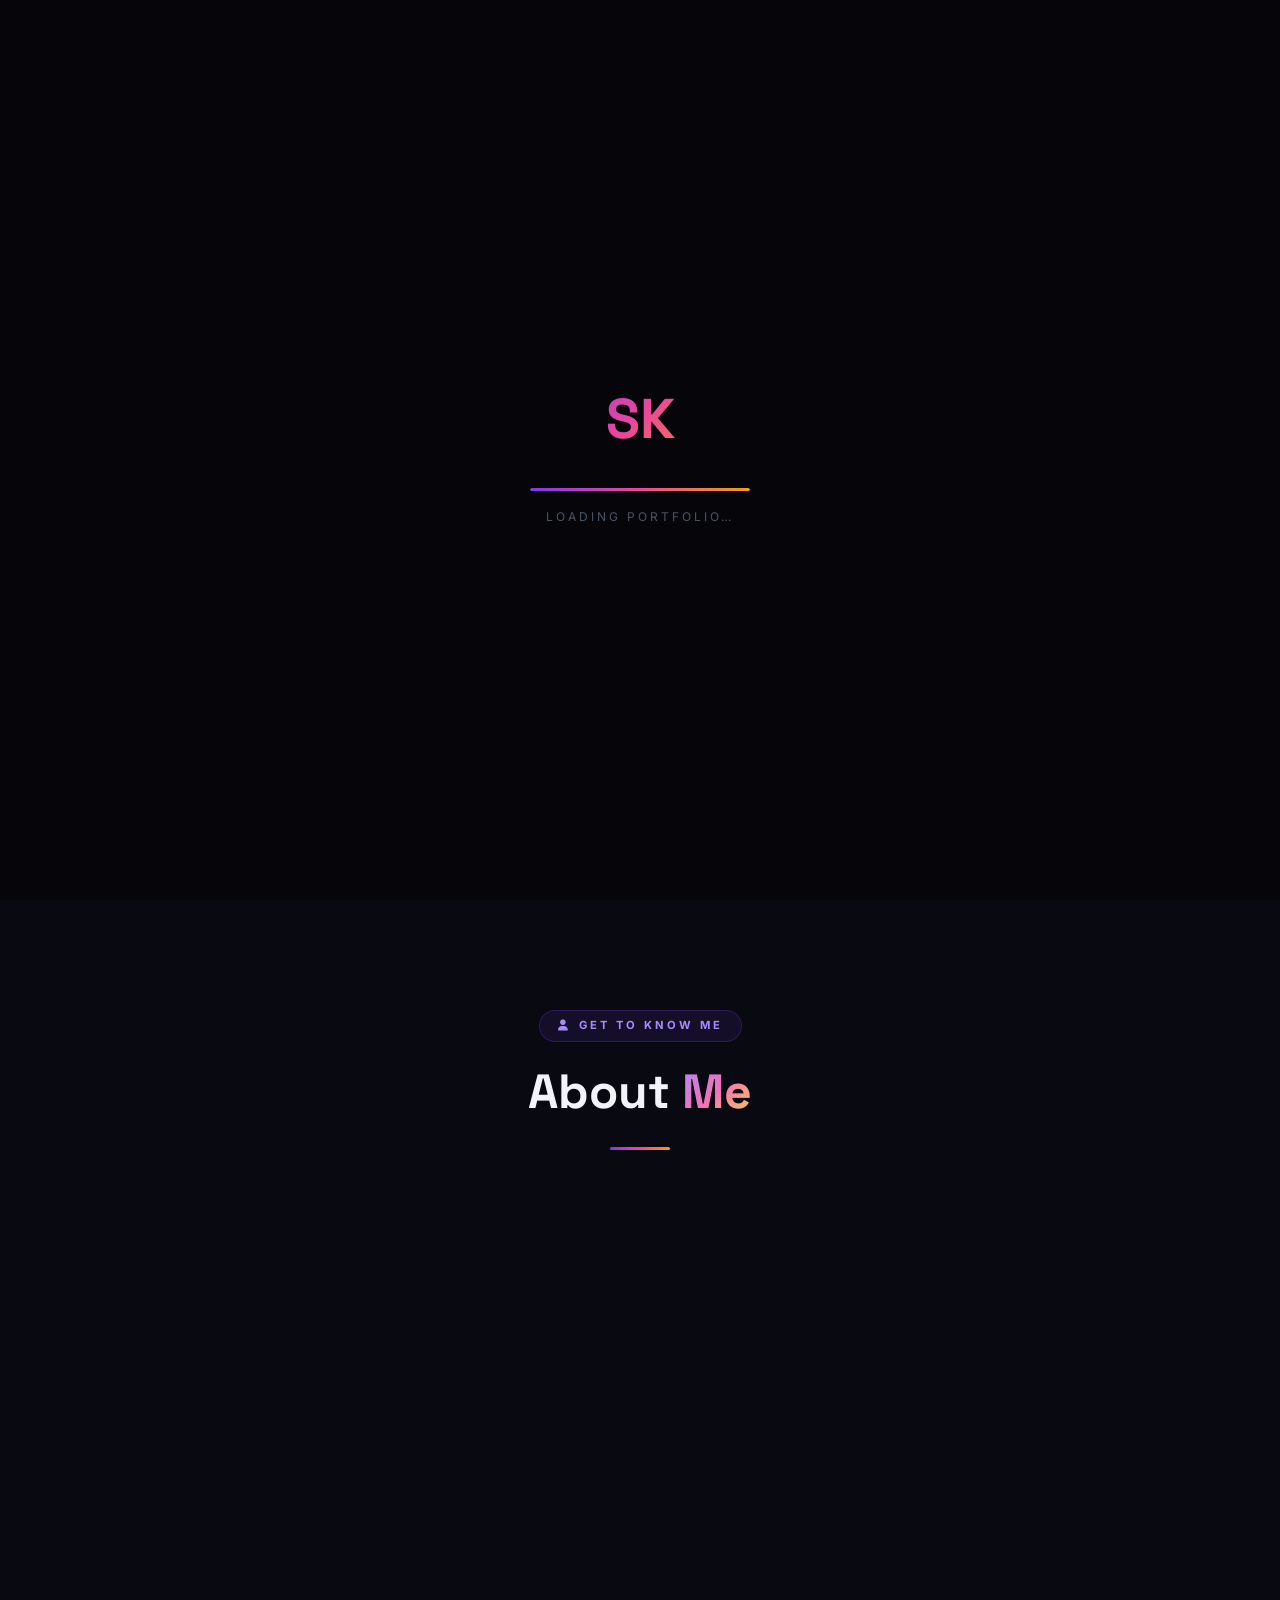
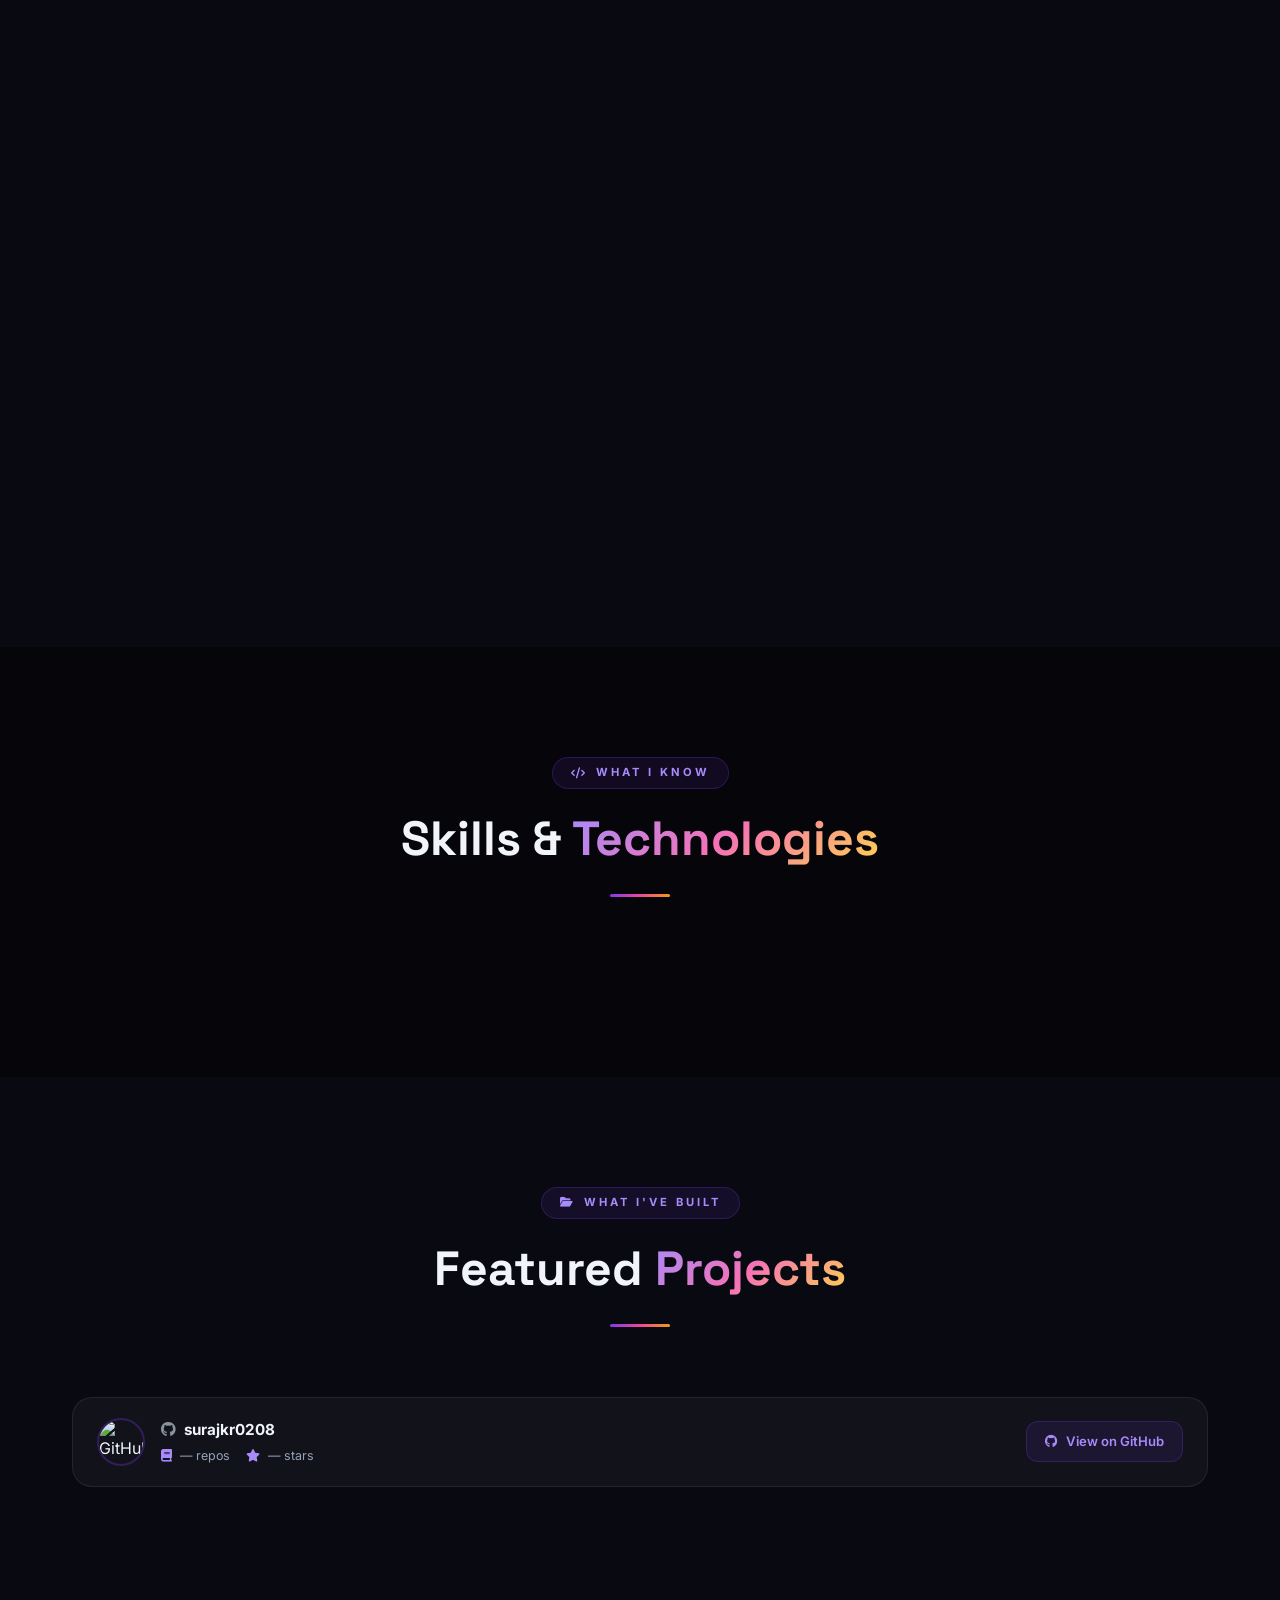
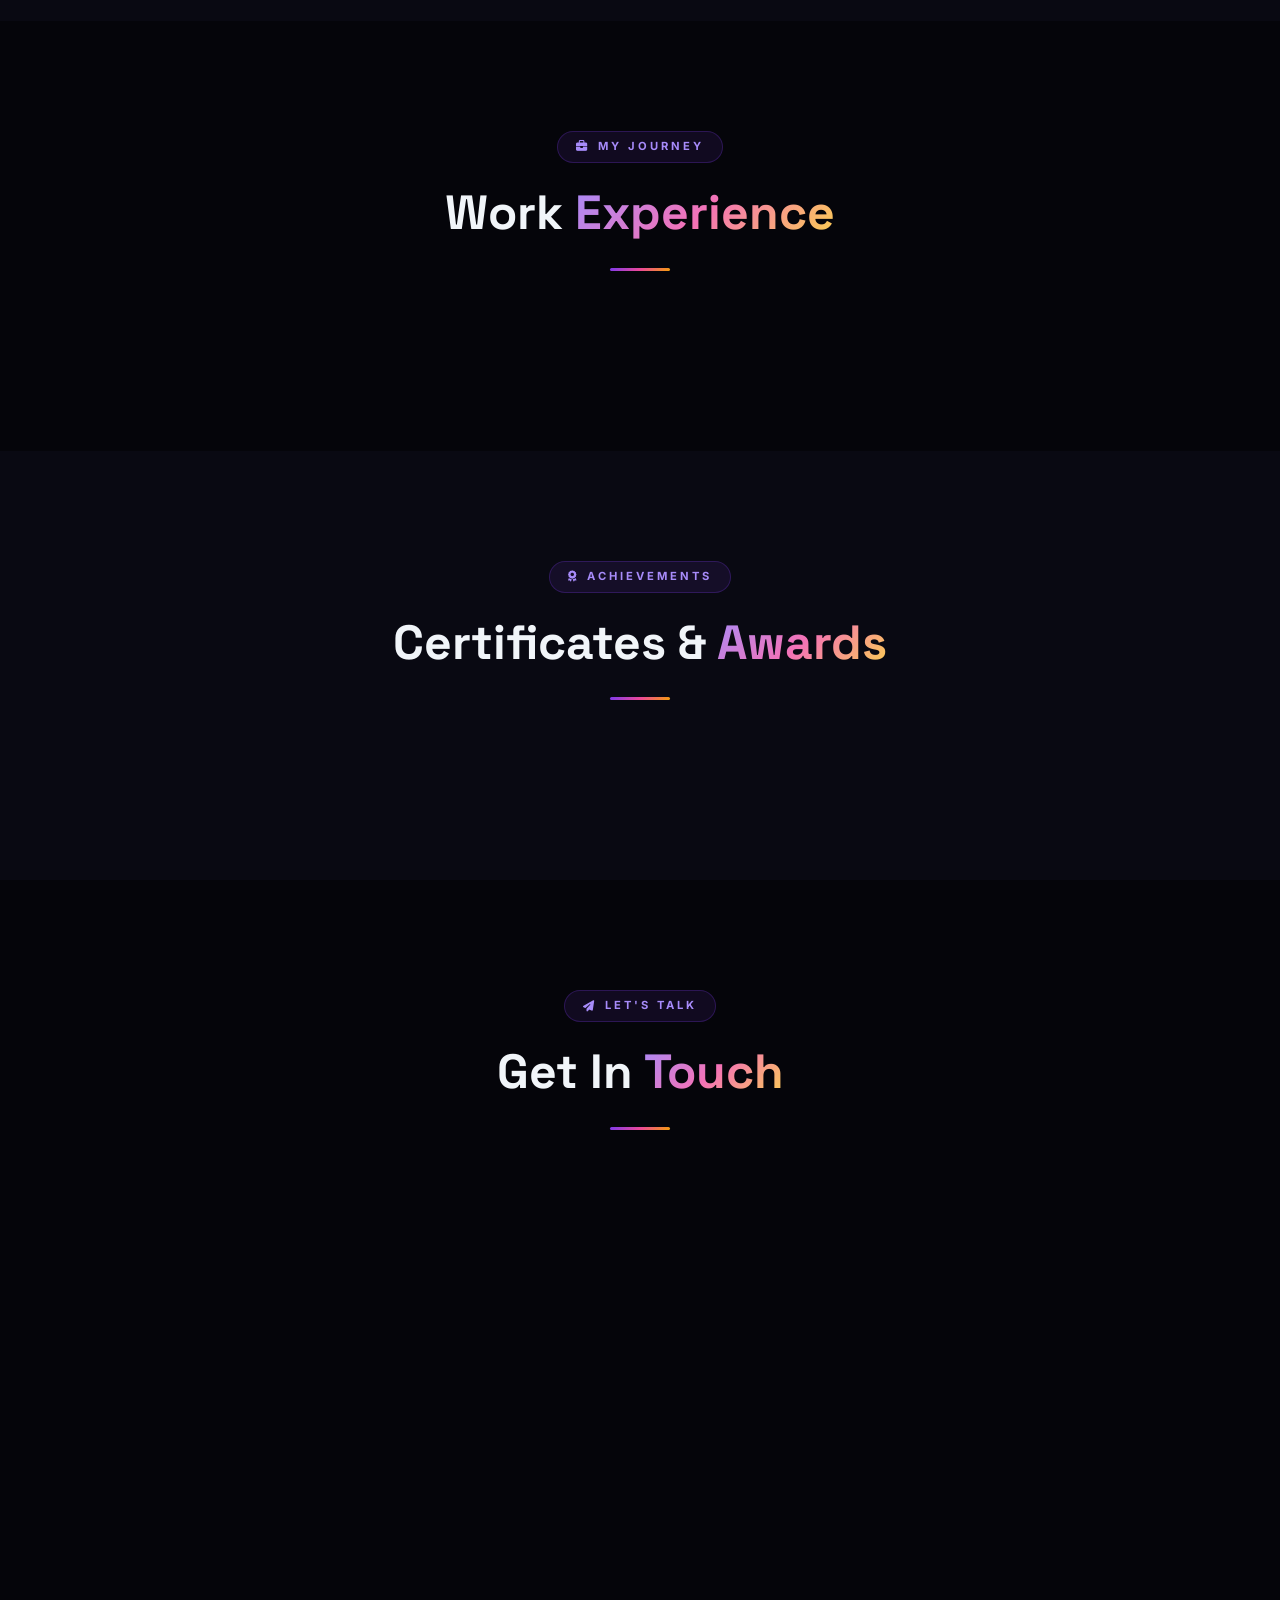
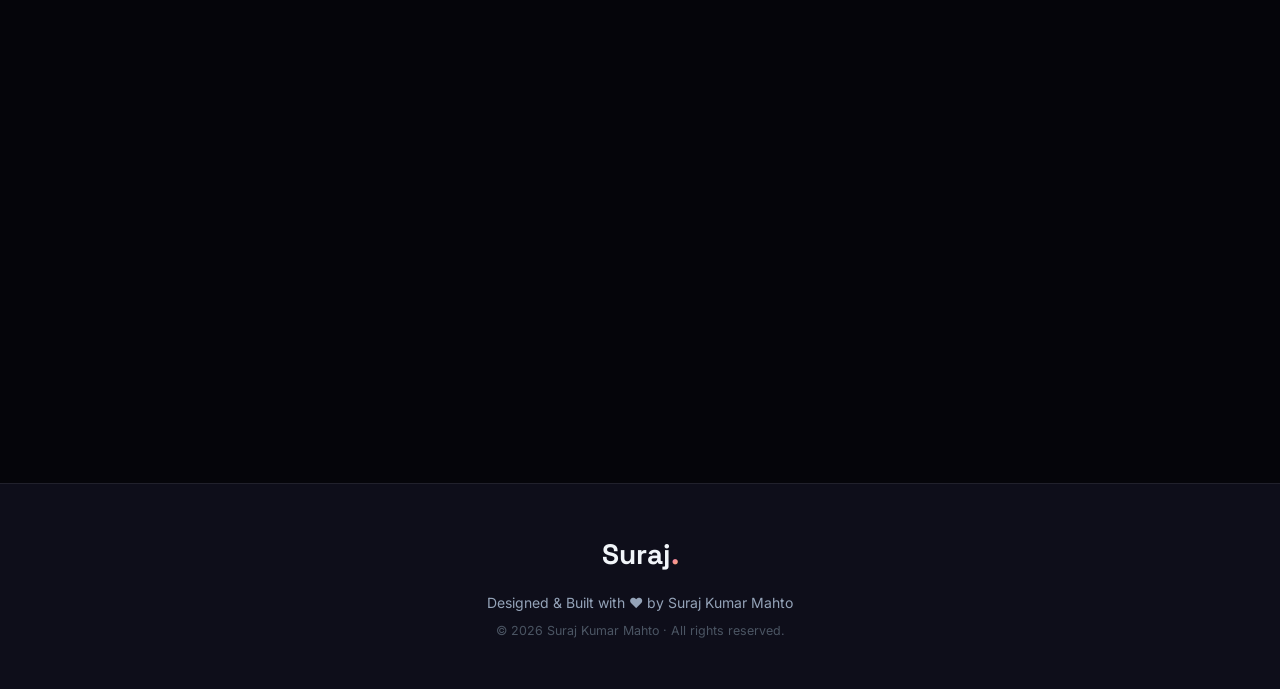
==== commit 6b429d3a: "feat: major portfolio updates - Add dark/light mode toggle with persistence - Migrate document vault" ====
--- a/public/index.html
+++ b/public/index.html
@@ -22,6 +22,10 @@
 
   <!-- Styles -->
   <link rel="stylesheet" href="css/style.css"/>
+  <script>
+    // Apply saved theme immediately to prevent flash of dark mode
+    (function(){const t=localStorage.getItem('theme');if(t==='light')document.documentElement.setAttribute('data-theme','light')})();
+  </script>
 </head>
 <body>
 
@@ -45,7 +49,7 @@
 <nav class="navbar" id="navbar">
   <div class="nav-wrap">
     <a href="#home" class="nav-logo">
-      <span class="nav-logo-txt">Suraj.</span>
+      <span class="nav-logo-txt">SURAJ</span>
       <span class="nav-dot"></span>
     </a>
 
@@ -60,6 +64,10 @@
     </ul>
 
     <div class="nav-actions">
+      <button class="theme-toggle" id="themeToggle" title="Toggle light/dark mode" aria-label="Toggle theme">
+        <i class="fas fa-sun t-sun"></i>
+        <i class="fas fa-moon t-moon"></i>
+      </button>
       <a href="login.html" class="btn-admin" id="adminBtn" title="Admin Login">
         <i class="fas fa-lock"></i>
       </a>
@@ -167,8 +175,12 @@
         </div>
         <div class="about-stats">
           <div class="stat-card">
-            <span class="stat-num" data-target="3">0</span>
+            <span class="stat-num grad-text" id="aboutStatProjects">—</span>
             <span class="stat-lbl">Projects</span>
+          </div>
+          <div class="stat-card">
+            <span class="stat-num grad-text" id="aboutStatStars">—</span>
+            <span class="stat-lbl">GitHub Stars</span>
           </div>
           <div class="stat-card">
             <span class="stat-num" data-target="1">0</span>
@@ -261,11 +273,39 @@
       <h2 class="section-title">Featured <span class="grad-text">Projects</span></h2>
       <div class="section-line"></div>
     </div>
+
+    <!-- ── GitHub Activity Strip ──────────────────────────── -->
+    <div class="gh-activity-strip">
+      <div class="gh-strip-left">
+        <img class="gh-avatar" src="https://github.com/surajkr0208.png?size=48" alt="GitHub Avatar" loading="lazy"/>
+        <div>
+          <div class="gh-strip-name"><i class="fab fa-github"></i> surajkr0208</div>
+          <div class="gh-strip-meta">
+            <span><i class="fas fa-book"></i> <span id="ghRepoCount">—</span> repos</span>
+            <span><i class="fas fa-star"></i> <span id="ghStarCount">—</span> stars</span>
+          </div>
+        </div>
+      </div>
+      <a href="https://github.com/surajkr0208" target="_blank" class="gh-strip-btn">
+        <i class="fab fa-github"></i> View on GitHub
+      </a>
+    </div>
+
+    <!-- Contribution graph from github-readme-stats (free) -->
+    <div class="gh-graph-wrap">
+      <img class="gh-graph" id="ghGraph"
+        src="https://ghchart.rshah.org/7C3AED/surajkr0208"
+        alt="GitHub Contribution Graph" loading="lazy"
+        onerror="this.parentElement.style.display='none'"/>
+      <p class="gh-graph-label"><i class="fas fa-calendar-check"></i> GitHub Contribution Activity</p>
+    </div>
+
     <div class="projects-grid" id="projectsGrid">
       <!-- Rendered by app.js -->
     </div>
   </div>
 </section>
+
 
 <!-- ════════════════════════════════════════════════════════ -->
 <!--  EXPERIENCE                                              -->
--- a/public/css/style.css
+++ b/public/css/style.css
@@ -49,6 +49,96 @@
 
   --nav-h:          76px;
 }
+
+/* ── Light Mode Tokens ────────────────────────────────────── */
+[data-theme="light"] {
+  --bg:             #F8F7FF;
+  --bg-2:           #F0EFFE;
+  --bg-3:           #E8E5FC;
+  --surface:        rgba(124,58,237,0.05);
+  --surface-2:      rgba(124,58,237,0.09);
+  --surface-3:      rgba(124,58,237,0.13);
+  --border:         rgba(124,58,237,0.14);
+  --border-2:       rgba(124,58,237,0.24);
+
+  --text:           #1A1035;
+  --text-2:         #5B5080;
+  --text-3:         #9B92C0;
+
+  --glow-p:         0 0 40px rgba(124,58,237,.18);
+  --glow-s:         0 0 40px rgba(236,72,153,.18);
+  --glow-a:         0 0 40px rgba(245,158,11,.18);
+}
+
+/* ── Theme Toggle Button ──────────────────────────────────── */
+.theme-toggle {
+  display:flex;align-items:center;justify-content:center;
+  width:38px;height:38px;border-radius:50%;
+  background:var(--surface);border:1px solid var(--border);
+  color:var(--text-2);font-size:.95rem;
+  cursor:pointer;transition:var(--tr);
+  position:relative;overflow:hidden;
+}
+.theme-toggle:hover {
+  background:rgba(124,58,237,.15);border-color:var(--primary);
+  color:var(--primary-light);transform:rotate(20deg) scale(1.1);
+}
+.theme-toggle .t-sun,.theme-toggle .t-moon {
+  position:absolute;transition:all .35s cubic-bezier(.4,0,.2,1);
+}
+.theme-toggle .t-sun  { opacity:1; transform:scale(1) rotate(0deg); }
+.theme-toggle .t-moon { opacity:0; transform:scale(0) rotate(-90deg); }
+[data-theme="light"] .theme-toggle .t-sun  { opacity:0; transform:scale(0) rotate(90deg); }
+[data-theme="light"] .theme-toggle .t-moon { opacity:1; transform:scale(1) rotate(0deg); }
+
+/* Light mode navbar background */
+[data-theme="light"] .navbar.scrolled {
+  background:rgba(248,247,255,.95);
+}
+/* Light mode mobile nav drawer */
+[data-theme="light"] .nav-links {
+  background:rgba(248,247,255,.98);
+  border-bottom:1px solid var(--border);
+}
+/* Light mode floating profile badges */
+[data-theme="light"] .f-badge {
+  background:rgba(248,247,255,.96);
+  border-color:var(--border-2);
+}
+/* Light mode profile image border */
+[data-theme="light"] .p-img-wrap {
+  background:linear-gradient(var(--bg),var(--bg)) padding-box, var(--gradient) border-box;
+}
+/* Light mode contact form inputs */
+[data-theme="light"] .fg input,
+[data-theme="light"] .fg textarea {
+  background:rgba(124,58,237,.04);
+  color:var(--text);
+}
+[data-theme="light"] .fg input::placeholder,
+[data-theme="light"] .fg textarea::placeholder {
+  color:var(--text-3);
+}
+/* Light mode skill ring background stroke */
+[data-theme="light"] .ring-bg {
+  stroke:rgba(124,58,237,.12);
+}
+/* Light mode modal box */
+[data-theme="light"] .modal-box {
+  background:var(--bg-2);
+}
+/* Light mode section backgrounds */
+[data-theme="light"] .about   { background:var(--bg-2); }
+[data-theme="light"] .skills  { background:var(--bg); }
+[data-theme="light"] .projects{ background:var(--bg-2); }
+[data-theme="light"] .experience{ background:var(--bg); }
+[data-theme="light"] .certificates{ background:var(--bg-2); }
+[data-theme="light"] .contact { background:var(--bg); }
+[data-theme="light"] .footer  { background:var(--bg-3); }
+/* Light mode timeline dot border */
+[data-theme="light"] .tl-dot  { border-color:var(--bg); }
+/* Light mode stat numbers stay visible */
+[data-theme="light"] .stat-num { -webkit-text-fill-color:transparent; }
 
 /* ── Reset ────────────────────────────────────────────────── */
 *,*::before,*::after{margin:0;padding:0;box-sizing:border-box}
@@ -364,6 +454,53 @@
 /* ── Projects ─────────────────────────────────────────────── */
 .projects{background:var(--bg-2)}
 .projects-grid{display:grid;grid-template-columns:repeat(auto-fill,minmax(340px,1fr));gap:2rem}
+
+/* ── GitHub Activity Strip ────────────────────────────────── */
+.gh-activity-strip{
+  display:flex;align-items:center;justify-content:space-between;flex-wrap:wrap;gap:1rem;
+  background:var(--surface);border:1px solid var(--border);border-radius:var(--radius);
+  padding:1.25rem 1.5rem;margin-bottom:1.5rem;
+}
+.gh-strip-left{display:flex;align-items:center;gap:1rem}
+.gh-avatar{width:48px;height:48px;border-radius:50%;border:2px solid rgba(124,58,237,.3)}
+.gh-strip-name{font-weight:700;font-size:.95rem;display:flex;align-items:center;gap:.5rem;margin-bottom:.25rem}
+.gh-strip-name i{color:#8B949E}
+.gh-strip-meta{display:flex;gap:1rem;font-size:.78rem;color:var(--text-2)}
+.gh-strip-meta i{margin-right:.25rem;color:var(--primary-light)}
+.gh-strip-btn{
+  display:flex;align-items:center;gap:.5rem;padding:9px 18px;
+  background:rgba(124,58,237,.1);border:1px solid rgba(124,58,237,.25);
+  border-radius:var(--radius-sm);font-size:.82rem;font-weight:600;
+  color:var(--primary-light);transition:var(--tr);text-decoration:none;
+}
+.gh-strip-btn:hover{background:rgba(124,58,237,.2);border-color:var(--primary)}
+
+/* ── Contribution Graph ───────────────────────────────────── */
+.gh-graph-wrap{
+  margin-bottom:2.5rem;background:var(--surface);border:1px solid var(--border);
+  border-radius:var(--radius);padding:1.5rem;overflow:hidden;
+}
+.gh-graph{width:100%;height:auto;border-radius:8px;opacity:.85}
+.gh-graph-label{font-size:.75rem;color:var(--text-3);text-align:center;margin-top:.75rem}
+.gh-graph-label i{margin-right:.3rem;color:var(--green)}
+
+/* ── GitHub project card badge & meta ────────────────────── */
+.proj-head-right{display:flex;flex-direction:column;align-items:flex-end;gap:.5rem}
+.gh-badge{
+  display:inline-flex;align-items:center;gap:.3rem;
+  font-size:.65rem;font-weight:700;padding:3px 10px;border-radius:100px;
+  background:rgba(139,148,158,.1);border:1px solid rgba(139,148,158,.25);
+  color:#8B949E;letter-spacing:.4px;
+}
+.gh-meta{
+  display:flex;flex-wrap:wrap;gap:.75rem;font-size:.73rem;color:var(--text-3);
+  margin-top:.75rem;padding-top:.75rem;border-top:1px solid var(--border);
+  align-items:center;
+}
+.gh-meta i{margin-right:.2rem;color:var(--primary-light)}
+.lang-dot{display:inline-block;width:10px;height:10px;border-radius:50%;margin-right:.3rem;vertical-align:middle}
+.gh-card::before{background:linear-gradient(135deg,#8B949E,#7C3AED)}
+
 
 .proj-card{
   background:var(--surface);border:1px solid var(--border);border-radius:var(--radius);
